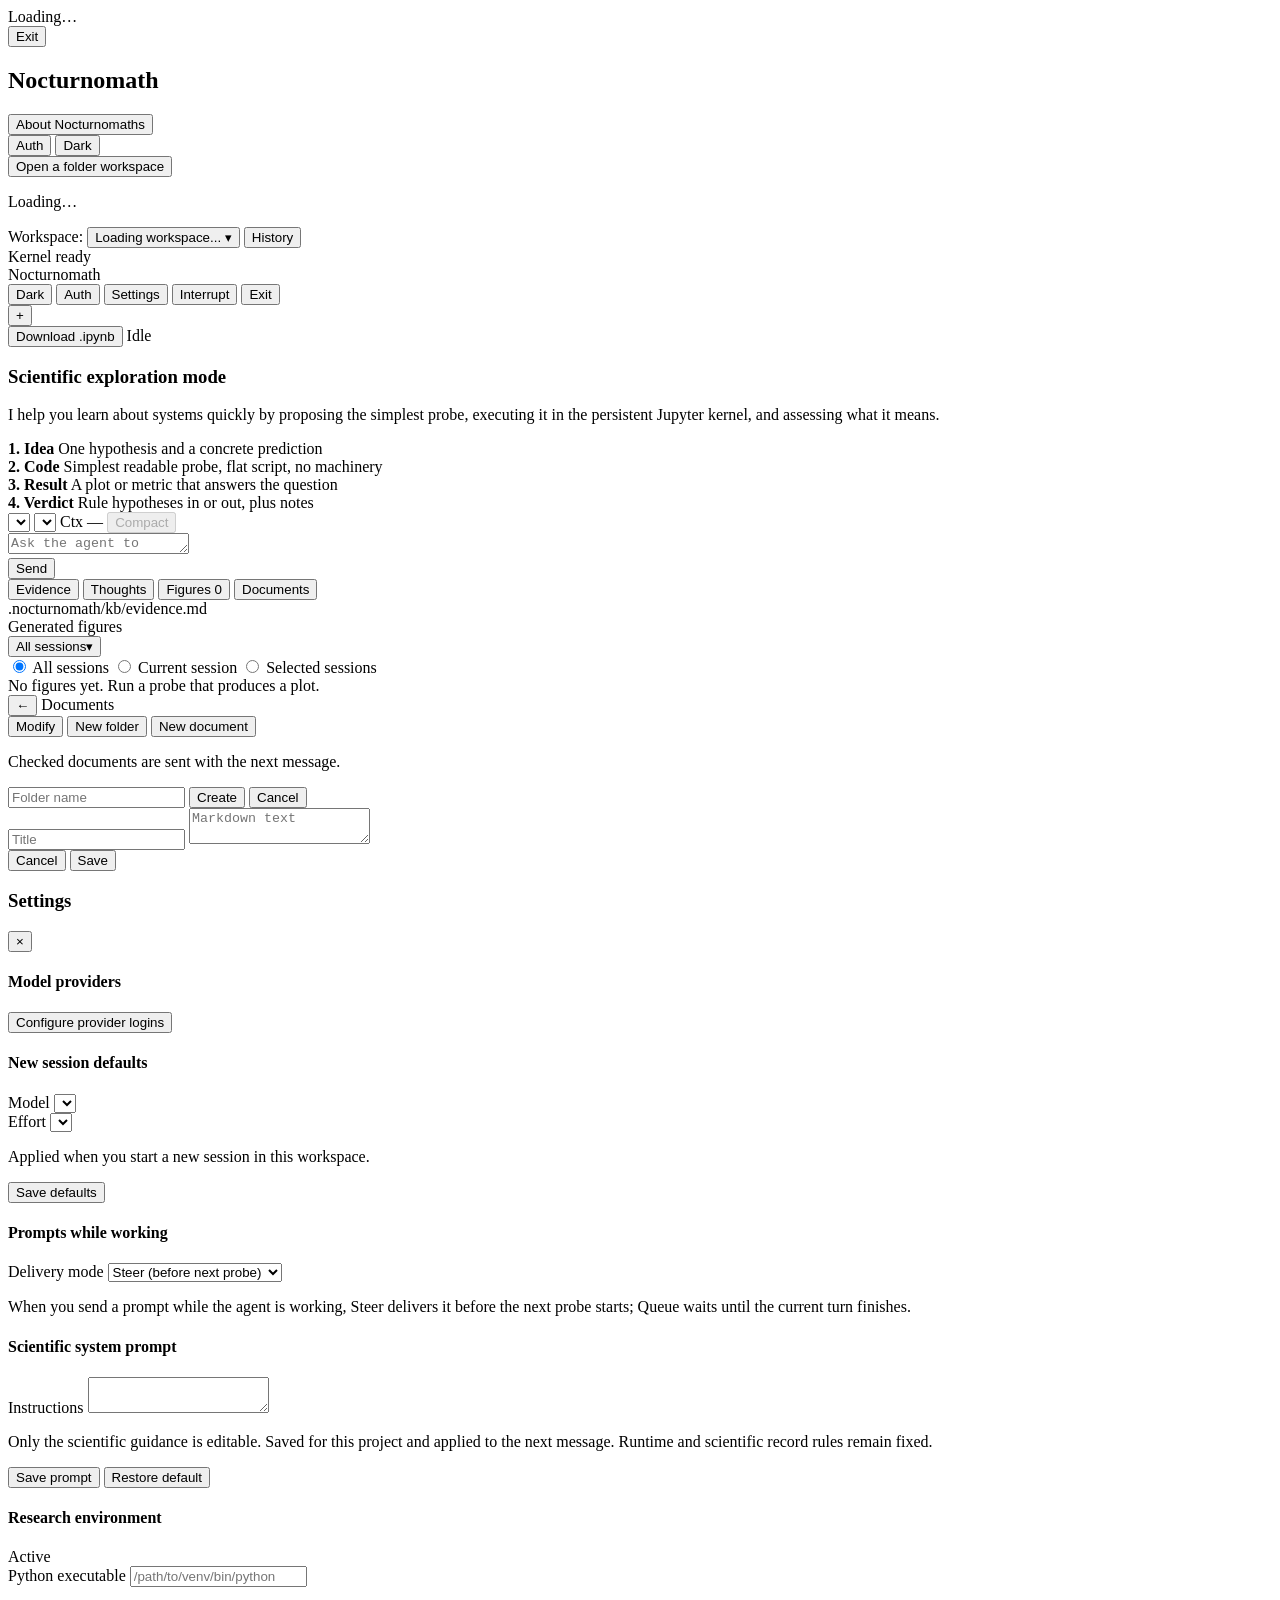
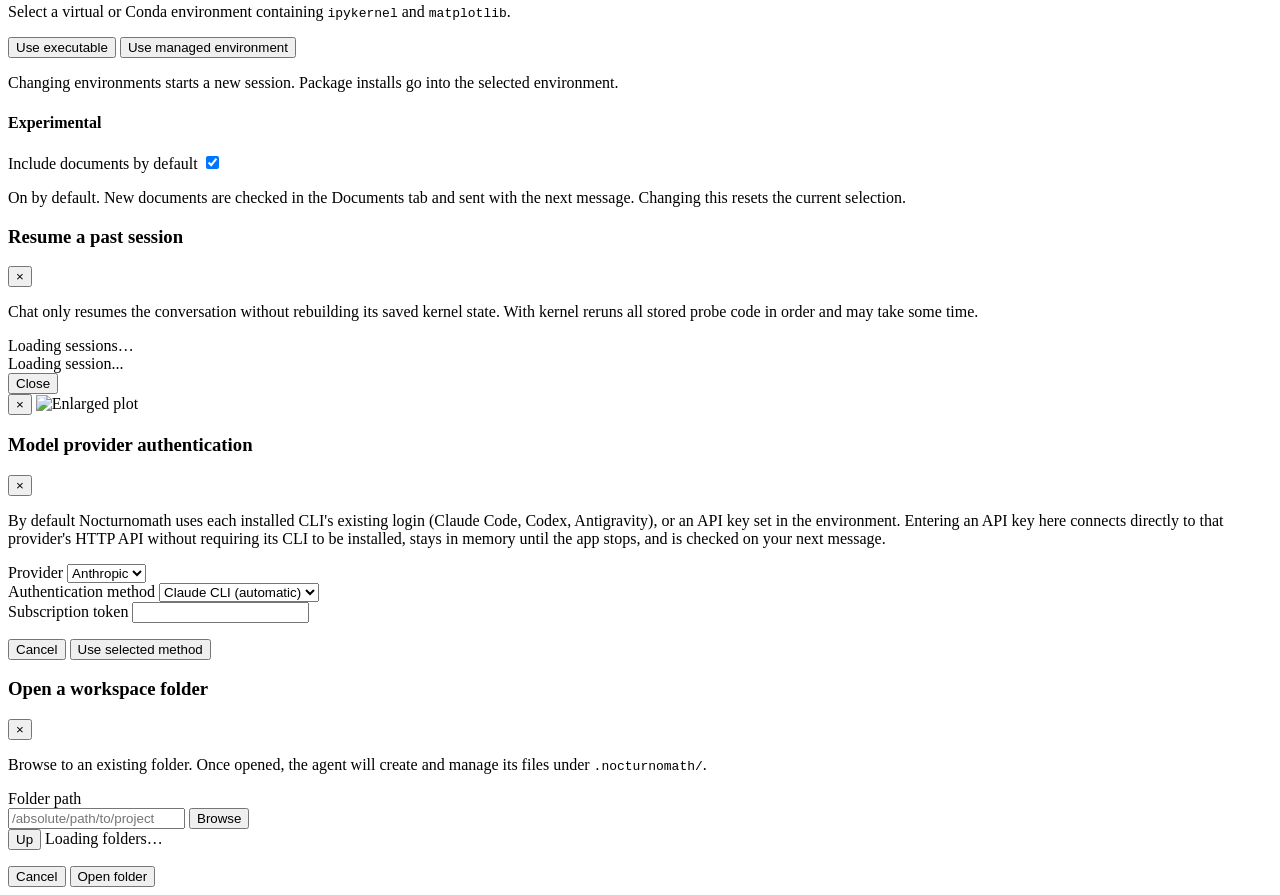
==== nocturnomath/web/static/index.html @ 6e077ef4 "Update auth UI copy and docs for direct HTTP API keys" ====
<!DOCTYPE html>
<html lang="en">
<head>
  <meta charset="UTF-8">
  <meta name="viewport" content="width=device-width, initial-scale=1.0">
  <meta name="color-scheme" content="light dark">
  <title>Nocturnomath</title>
  <meta name="description" content="Local web app dashboard for hypothesis-driven scientific exploration with persistent Jupyter kernel and live markdown reader.">
  <script src="/static/js/theme-init.js?v=20260913-1"></script>
  <link rel="preconnect" href="https://fonts.googleapis.com">
  <link rel="preconnect" href="https://fonts.gstatic.com" crossorigin>
  <link href="https://fonts.googleapis.com/css2?family=Architects+Daughter&family=IBM+Plex+Mono:wght@400;500;600&family=Inter:wght@400;500;600&display=swap" rel="stylesheet">
  <!-- Markdown, math, and code highlighting libraries with fallbacks -->
  <link rel="stylesheet" href="https://cdn.jsdelivr.net/npm/katex@0.18.7/dist/katex.min.css" integrity="sha384-JctiRyLzXCrSoOOzFlSoWLdyzQl7OrrRnhyeBmzB6ZWtcjccUyc8lCQJqIbs3uQX" crossorigin="anonymous">
  <script defer src="https://cdn.jsdelivr.net/npm/katex@0.18.7/dist/katex.min.js" integrity="sha384-+7Keh381hSkXmXqnjC0JBM/kzsN6TFj+wMKychSLjTvJ8/0ElMde2uKl8i6p6Buj" crossorigin="anonymous"></script>
  <script defer src="https://cdn.jsdelivr.net/npm/katex@0.18.7/dist/contrib/auto-render.min.js" integrity="sha384-bjyGPfbij8/NDKJhSGZNP/khQVgtHUE5exjm4Ydllo42FwIgYsdLO2lXGmRBf5Mz" crossorigin="anonymous"></script>
  <link rel="stylesheet" href="https://cdn.jsdelivr.net/gh/highlightjs/cdn-release@11.9.0/build/styles/github.min.css" integrity="sha384-eFTL69TLRZTkNfYZOLM+G04821K1qZao/4QLJbet1pP4tcF+fdXq/9CdqAbWRl/L" crossorigin="anonymous">
  <script src="https://cdn.jsdelivr.net/npm/marked@15.0.12/marked.min.js" integrity="sha384-948ahk4ZmxYVYOc+rxN1H2gM1EJ2Duhp7uHtZ4WSLkV4Vtx5MUqnV+l7u9B+jFv+" crossorigin="anonymous"></script>
  <script src="https://cdn.jsdelivr.net/gh/highlightjs/cdn-release@11.9.0/build/highlight.min.js" integrity="sha384-F/bZzf7p3Joyp5psL90p/p89AZJsndkSoGwRpXcZhleCWhd8SnRuoYo4d0yirjJp" crossorigin="anonymous"></script>
  <!-- Hand-drafted chrome: rough.js frames, rough-notation annotations -->
  <script src="https://cdn.jsdelivr.net/npm/roughjs@4.6.6/bundled/rough.js" integrity="sha384-1NLkwxMO2sOqcq7rQkFBhIAUJtbt8ziLxhVKVgKfFGMEU8pF+GEq5LVogviveup6" crossorigin="anonymous"></script>
  <script src="https://cdn.jsdelivr.net/npm/rough-notation@0.5.1/lib/rough-notation.iife.js" integrity="sha384-IW2mAEaBUcGJfuKi7uhlzpZGhnDDnjI9NLtADxl9xKV6VJPzuuIqhIKyLwiAuRmu" crossorigin="anonymous"></script>
  <link rel="stylesheet" href="/static/css/base.css">
  <link rel="stylesheet" href="/static/css/components.css">
  <link rel="stylesheet" href="/static/css/layout.css">
  <link rel="stylesheet" href="/static/css/chat.css?v=20261118-1">
  <link rel="stylesheet" href="/static/css/viewer.css">
  <link rel="stylesheet" href="/static/css/modals.css?v=20261016-3">
  <link rel="stylesheet" href="/static/css/lightbox.css">
  <link rel="stylesheet" href="/static/css/responsive.css">
</head>
<body>
  <div class="landing-screen" id="app-loading" role="status">Loading…</div>
  <section class="landing-screen hidden" id="landing-screen">
    <button class="btn btn-xs btn-danger-outline landing-exit" id="btn-exit-landing" type="button">Exit</button>
    <div class="landing-card">
      <div class="landing-heading">
        <div class="landing-brand">
          <div class="landing-title">
            <h1>Nocturnomath</h1>
            <button class="landing-about-link" id="btn-about-toggle" type="button" aria-expanded="false" aria-controls="about-panel">
              About Nocturnomaths
            </button>
          </div>
          <span class="brand-icon landing-brand-icon" aria-hidden="true"></span>
        </div>
        <div class="landing-actions">
          <button class="btn btn-xs btn-ghost" id="btn-auth-landing" type="button">Auth</button>
          <button class="btn btn-xs btn-ghost theme-toggle" type="button" data-theme-toggle>Dark</button>
        </div>
      </div>
      <button class="btn btn-primary landing-open-button" id="btn-open-workspace" type="button">
        Open a folder workspace
      </button>
      <div class="recent-workspaces" id="recent-workspaces" aria-label="Recent projects"></div>
      <p id="recent-workspace-error" class="modal-help" role="alert"></p>
    </div>
    <p id="recent-workspace-loading" class="landing-loading hidden" role="status">Loading…</p>
    <aside class="about-panel" id="about-panel" aria-labelledby="about-title" hidden>
      <div class="about-panel-head">
        <span class="about-panel-kicker">Extract from the Zamonian Compendium &middot; Vol. VII</span>
        <button class="btn btn-xs btn-ghost" id="btn-about-close" type="button">Close</button>
      </div>
      <h2 id="about-title">Nocturnomath</h2>
      <p class="about-lead">
        Nocturnomaths are rare, many-brained life forms found chiefly in academies, laboratories, and
        other places where an unanswered question is likely to occur. Their rank is determined by the
        number of brains they possess. This is a measure of intellectual capacity, not infallibility,
        although few Nocturnomaths consider the distinction worth making.
      </p>
      <p>
        Their brains can pursue several lines of thought at once, which makes a Nocturnomath extremely
        difficult to outreason and almost impossible to interrupt. They cultivate intelligence bacteria
        capable of transferring large bodies of knowledge directly into another creature. The procedure
        is rapid and effective, though recipients may afterwards suffer an urge to correct encyclopaedias.
      </p>
      <p>
        The best-known member of the species is Professor Abdullah Nightingale, the seven-brained director
        of the Nocturnal Academy in the Gloomberg Mountains. Dr Oztafan Kolibril, who possesses four brains,
        is chiefly remembered for investigations into the very small and the inadvisably experimental.
        Travellers encountering either are advised to carry a notebook, allow several hours, and avoid
        beginning any sentence with the words &ldquo;Surely it is obvious that&hellip;&rdquo;
      </p>
    </aside>
  </section>

  <div class="app-container hidden" id="workspace-app">
    <!-- Top Navigation Header -->
    <header class="app-header" id="app-header">
      <div class="header-left">
        <span class="workspace-label">Workspace:</span>
        <button type="button" class="workspace-pill" id="workspace-pill" title="Change workspace folder">
          <span class="workspace-path" id="workspace-path">Loading workspace...</span>
          <span aria-hidden="true">▾</span>
        </button>
        <button class="btn btn-sm btn-ghost" id="btn-history" type="button">History</button>
        <div class="status-indicator" id="kernel-status" title="Kernel status">
          <span class="status-dot green" id="kernel-dot"></span>
          <span class="status-text" id="kernel-text">Kernel ready</span>
        </div>
      </div>

      <div class="brand header-brand">
        <span class="brand-title">Nocturnomath</span>
        <span class="brand-icon" aria-hidden="true"></span>
      </div>

      <!-- Controls & Status -->
      <div class="header-right">
        <button class="btn btn-sm btn-ghost theme-toggle" type="button" data-theme-toggle>Dark</button>
        <button class="btn btn-sm btn-ghost" id="btn-auth" type="button">Auth</button>
        <button class="btn btn-sm btn-ghost" id="btn-settings" type="button">Settings</button>
        <button class="btn btn-sm btn-danger-outline hidden" id="btn-interrupt" title="Interrupt running probe" type="button">
          <span>Interrupt</span>
        </button>
        <button class="btn btn-sm btn-danger-outline" id="btn-exit" type="button">Exit</button>
      </div>
    </header>

    <!-- Main Split Screen -->
    <main class="split-screen" id="split-screen">
      <!-- Left Half: Chat Dashboard -->
      <section class="pane pane-chat" id="pane-chat">
        <div class="chat-header">
          <div class="explorer-tabs" id="explorer-tabs" role="tablist" aria-label="Explorations">
            <button class="btn btn-xs btn-ghost explorer-add" id="btn-new-explorer" type="button" title="Start another exploration" aria-label="Start another exploration">+</button>
          </div>
          <div class="chat-header-actions">
            <span class="chat-status-separator" aria-hidden="true"></span>
            <button class="btn btn-xs btn-ghost" id="btn-download-notebook" type="button">Download .ipynb</button>
            <span class="chat-status-separator" aria-hidden="true"></span>
            <span class="badge" id="chat-status-badge">Idle</span>
          </div>
        </div>

        <!-- Chat Messages -->
        <div class="chat-messages" id="chat-messages">
          <!-- Initial Welcome Card -->
          <div class="message-card system-welcome" id="system-welcome">
            <div class="welcome-header">
              <h3>Scientific exploration mode</h3>
            </div>
            <p>I help you learn about systems quickly by proposing the simplest probe, executing it in the persistent Jupyter kernel, and assessing what it means.</p>
            <div class="exploration-steps">
              <div class="step-item"><strong>1. Idea</strong> One hypothesis and a concrete prediction</div>
              <div class="step-item"><strong>2. Code</strong> Simplest readable probe, flat script, no machinery</div>
              <div class="step-item"><strong>3. Result</strong> A plot or metric that answers the question</div>
              <div class="step-item"><strong>4. Verdict</strong> Rule hypotheses in or out, plus notes</div>
            </div>
          </div>
        </div>

        <!-- Chat Input Form -->
        <div class="chat-input-container">
          <!-- Slash command helper chips -->
          <div class="command-chips">
            <select id="model-select" class="model-select-native" aria-label="Model for next message"></select>
            <select id="effort-select" class="model-select-native effort-select-native" aria-label="Reasoning effort for next message" title="Reasoning effort for next message"></select>
            <span class="badge badge-sm context-window-indicator" id="context-window-indicator" title="Context usage appears after the first response">Ctx —</span>
            <button class="btn btn-xs btn-ghost compact-context-button" id="btn-compact" type="button" title="Summarize older conversation context for this Explorer" disabled>Compact</button>
          </div>

          <div class="pending-prompts hidden" id="pending-prompts" aria-live="polite"></div>

          <form class="chat-form" id="chat-form">
            <textarea
              id="prompt-input"
              class="prompt-input"
              rows="1"
              placeholder="Ask the agent to figure something out"
              required
            ></textarea>
            <div class="input-actions">
              <button type="submit" class="btn btn-primary" id="btn-send">
                <span id="send-btn-text">Send</span>
              </button>
            </div>
          </form>
        </div>
      </section>

      <!-- Draggable Gutter / Divider -->
      <div class="gutter" id="gutter" title="Drag to resize panes"></div>

      <!-- Right Half: Markdown & Media Viewer -->
      <section class="pane pane-viewer" id="pane-viewer">
        <div class="viewer-header">
          <!-- Left: Tab navigation -->
          <div class="viewer-tabs">
            <button class="tab-btn active" id="tab-evidence" data-tab="evidence" type="button">Evidence</button>
            <button class="tab-btn" id="tab-thoughts" data-tab="thoughts" type="button">Thoughts</button>
            <button class="tab-btn" id="tab-plots" data-tab="plots" type="button">
              Figures <span class="badge badge-sm" id="plots-count">0</span>
            </button>
            <button class="tab-btn" id="tab-documents" data-tab="documents" type="button">Documents</button>
          </div>
        </div>

        <!-- Document Viewer Content Area -->
        <div class="viewer-content">
          <!-- Document Reader Tab View -->
          <div class="tab-view active" id="view-doc">
            <div class="doc-header-info" id="doc-header-info">
              <span class="doc-path-label" id="doc-path-label">.nocturnomath/kb/evidence.md</span>
              <span class="doc-meta-label" id="doc-meta-label"></span>
            </div>
            <article class="markdown-body" id="markdown-container">
              <!-- Rendered markdown inserted here -->
            </article>
          </div>

          <!-- Plots Gallery Tab View -->
          <div class="tab-view hidden" id="view-plots">
            <div class="plots-gallery-header">
              <span class="gallery-title">Generated figures</span>
              <div class="plots-filter" id="plots-filter">
                <button type="button" class="file-select plots-filter-btn" id="plots-filter-btn"
                        aria-haspopup="true" aria-expanded="false" aria-controls="plots-filter-menu"
                        title="Filter figures by session">
                  <span id="plots-filter-label">All sessions</span><span class="plots-filter-caret" aria-hidden="true">▾</span>
                </button>
                <div class="plots-filter-menu hidden" id="plots-filter-menu" role="group" aria-label="Filter figures by session">
                  <label class="plots-filter-option">
                    <input type="radio" name="plots-filter-mode" value="all" checked>
                    <span>All sessions</span>
                  </label>
                  <label class="plots-filter-option">
                    <input type="radio" name="plots-filter-mode" value="current">
                    <span>Current session <span class="plots-filter-note" id="plots-filter-current"></span></span>
                  </label>
                  <label class="plots-filter-option">
                    <input type="radio" name="plots-filter-mode" value="selected">
                    <span>Selected sessions</span>
                  </label>
                  <div class="plots-filter-sessions" id="plots-filter-sessions"></div>
                </div>
              </div>
            </div>
            <div class="plots-grid" id="plots-grid">
              <div class="empty-state">No figures yet. Run a probe that produces a plot.</div>
            </div>
          </div>

          <!-- Documents Tab View: list, reader, and a minimal editor -->
          <div class="tab-view hidden" id="view-documents">
            <div class="documents-toolbar">
              <button class="btn btn-xs btn-ghost hidden" id="documents-back" type="button" title="Back to the document list" aria-label="Back to the document list">&larr;</button>
              <span class="documents-title" id="documents-title">Documents</span>
              <nav class="documents-breadcrumbs" id="documents-breadcrumbs" aria-label="Document folder"></nav>
              <span class="doc-meta-label" id="documents-meta"></span>
              <div class="documents-toolbar-actions">
                <button class="btn btn-xs btn-outline hidden" id="documents-modify" type="button">Modify</button>
                <button class="btn btn-xs btn-outline" id="documents-new-folder" type="button">New folder</button>
                <button class="btn btn-xs btn-outline" id="documents-new" type="button">New document</button>
              </div>
            </div>
            <p class="documents-hint" id="documents-hint">Checked documents are sent with the next message.</p>
            <p class="folder-picker-error hidden" id="documents-error" role="alert"></p>
            <form class="documents-folder-form hidden" id="documents-folder-form">
              <input id="documents-folder-name" class="form-input" type="text" placeholder="Folder name" aria-label="New folder name" spellcheck="false" autocomplete="off">
              <button class="btn btn-xs btn-primary" type="submit">Create</button>
              <button class="btn btn-xs btn-ghost" id="documents-folder-cancel" type="button">Cancel</button>
            </form>
            <div class="documents-list" id="documents-list"></div>
            <article class="markdown-body hidden" id="documents-markdown"></article>
            <form class="documents-editor hidden" id="documents-editor">
              <input id="documents-editor-title" class="form-input" type="text" placeholder="Title" spellcheck="false" autocomplete="off">
              <textarea id="documents-editor-text" class="form-input documents-editor-text" placeholder="Markdown text" spellcheck="false"></textarea>
              <div class="documents-editor-actions">
                <button type="button" class="btn btn-xs btn-ghost" id="documents-cancel">Cancel</button>
                <button type="submit" class="btn btn-xs btn-primary" id="documents-save">Save</button>
              </div>
            </form>
          </div>
        </div>
      </section>
    </main>

    <div class="modal-backdrop hidden" id="settings-modal">
      <div class="modal-dialog">
        <div class="modal-header">
          <h3>Settings</h3>
          <button class="modal-close" id="settings-close" aria-label="Close settings" type="button">&times;</button>
        </div>
        <div class="modal-body">
          <h4>Model providers</h4>
          <p id="auth-summary" class="modal-help"></p>
          <button class="btn btn-outline" id="btn-auth-settings" type="button">Configure provider logins</button>
          <h4>New session defaults</h4>
          <form id="session-defaults-form" class="settings-card session-defaults-form">
            <div class="session-default-fields">
              <div class="form-group">
                <label for="default-model-select">Model</label>
                <select id="default-model-select" class="form-input"></select>
              </div>
              <div class="form-group">
                <label for="default-effort-select">Effort</label>
                <select id="default-effort-select" class="form-input"></select>
              </div>
            </div>
            <p class="environment-note">Applied when you start a new session in this workspace.</p>
            <div class="environment-actions">
              <button class="btn btn-primary" id="session-defaults-save" type="submit">Save defaults</button>
            </div>
            <p id="session-defaults-status" class="environment-status" role="status" aria-live="polite"></p>
          </form>
          <h4>Prompts while working</h4>
          <div class="settings-card">
            <div class="form-group">
              <label for="prompt-mode-select">Delivery mode</label>
              <select id="prompt-mode-select" class="form-input">
                <option value="steer">Steer (before next probe)</option>
                <option value="queue">Queue (after current turn)</option>
              </select>
            </div>
            <p class="environment-note">When you send a prompt while the agent is working, Steer delivers it before the next probe starts; Queue waits until the current turn finishes.</p>
            <p id="prompt-mode-status" class="environment-status" role="status" aria-live="polite"></p>
          </div>
          <h4>Scientific system prompt</h4>
          <form id="exploration-prompt-form" class="settings-card exploration-prompt-form">
            <label for="exploration-prompt-input">Instructions</label>
            <textarea id="exploration-prompt-input" class="form-input exploration-prompt-input" spellcheck="false" aria-describedby="exploration-prompt-help"></textarea>
            <p class="environment-note" id="exploration-prompt-help">Only the scientific guidance is editable. Saved for this project and applied to the next message. Runtime and scientific record rules remain fixed.</p>
            <div class="environment-actions">
              <button class="btn btn-primary" id="exploration-prompt-save" type="submit">Save prompt</button>
              <button class="btn btn-outline" id="exploration-prompt-reset" type="button">Restore default</button>
            </div>
            <p id="exploration-prompt-status" class="environment-status" role="status" aria-live="polite"></p>
          </form>
          <h4>Research environment</h4>
          <div class="settings-card environment-settings">
            <div class="environment-current">
              <span class="environment-current-label">Active</span>
              <code id="environment-info"></code>
            </div>
            <form id="environment-form" class="environment-form">
              <div class="form-group">
                <label for="environment-python">Python executable</label>
                <input
                  id="environment-python"
                  class="form-input environment-python-input"
                  type="text"
                  placeholder="/path/to/venv/bin/python"
                  spellcheck="false"
                  autocomplete="off"
                  aria-describedby="environment-help environment-error"
                >
                <p class="environment-field-help" id="environment-help">
                  Select a virtual or Conda environment containing <code>ipykernel</code> and <code>matplotlib</code>.
                </p>
              </div>
              <div class="environment-actions">
                <button class="btn btn-primary" type="submit">Use executable</button>
                <button class="btn btn-outline" id="environment-managed" type="button">Use managed environment</button>
              </div>
              <p class="environment-note">Changing environments starts a new session. Package installs go into the selected environment.</p>
              <p id="environment-error" class="environment-status" role="status" aria-live="polite"></p>
            </form>
          </div>
          <h4>Experimental</h4>
          <label class="toggle-label switch-label">
            <span>Include documents by default</span>
            <input type="checkbox" id="documents-default-toggle" class="switch-input" checked>
            <span class="switch" aria-hidden="true"></span>
          </label>
          <p class="modal-help">On by default. New documents are checked in the Documents tab and sent with the next message. Changing this resets the current selection.</p>
        </div>
      </div>
    </div>

    <!-- Chat History Modal -->
    <div class="modal-backdrop hidden" id="history-modal">
      <div class="modal-dialog modal-dialog-history">
        <div class="modal-header history-modal-header">
          <h3>Resume a past session</h3>
          <button class="modal-close" id="history-modal-close" type="button">&times;</button>
        </div>
        <div class="modal-body">
          <p class="modal-help">
            Chat only resumes the conversation without rebuilding its saved kernel state. With kernel reruns all stored probe code in order and may take some time.
          </p>
          <div class="session-list" id="session-list">
            <div class="empty-state">Loading sessions&hellip;</div>
          </div>
          <div class="modal-actions">
            <span class="history-loading hidden" id="history-loading">Loading session...</span>
            <div class="modal-action-buttons">
              <button type="button" class="btn btn-ghost" id="history-modal-cancel">Close</button>
            </div>
          </div>
        </div>
      </div>
    </div>

    <!-- Image Lightbox Modal -->
    <div class="lightbox-backdrop hidden" id="lightbox-modal">
      <div class="lightbox-content">
        <button class="lightbox-close" id="lightbox-close" type="button">&times;</button>
        <img id="lightbox-img" src="" alt="Enlarged plot">
        <div class="lightbox-caption" id="lightbox-caption"></div>
      </div>
    </div>
  </div>

  <div class="modal-backdrop hidden" id="auth-modal">
    <div class="modal-dialog">
      <div class="modal-header">
        <h3>Model provider authentication</h3>
        <button class="modal-close" id="auth-modal-close" aria-label="Close provider authentication" type="button">&times;</button>
      </div>
      <div class="modal-body">
        <p class="modal-help">
          By default Nocturnomath uses each installed CLI's existing login (Claude Code, Codex, Antigravity), or an API key set in the environment. Entering an API key here connects directly to that provider's HTTP API without requiring its CLI to be installed, stays in memory until the app stops, and is checked on your next message.
        </p>
        <p class="modal-help hidden" id="auth-note"></p>
        <form id="auth-form">
          <div class="form-group">
            <label for="auth-provider">Provider</label>
            <select id="auth-provider" class="form-input">
              <option value="anthropic">Anthropic</option>
              <option value="openai">OpenAI</option>
              <option value="google">Google</option>
            </select>
          </div>
          <div class="form-group">
            <label for="auth-method">Authentication method</label>
            <select id="auth-method" class="form-input">
              <option value="cli">Claude CLI (automatic)</option>
              <option value="subscription">Claude subscription</option>
              <option value="api_key">Anthropic API key</option>
            </select>
          </div>
          <div class="form-group" id="auth-credential-group">
            <label for="auth-credential" id="auth-credential-label">Subscription token</label>
            <input id="auth-credential" class="form-input" type="password" autocomplete="new-password" spellcheck="false">
          </div>
          <p class="modal-help" id="auth-help"></p>
          <p class="folder-picker-error hidden" id="auth-error" role="alert"></p>
          <div class="modal-actions">
            <span class="modal-help" id="auth-current"></span>
            <div class="modal-action-buttons">
              <button class="btn btn-ghost" id="auth-modal-cancel" type="button">Cancel</button>
              <button class="btn btn-primary" id="auth-submit" type="submit">Use selected method</button>
            </div>
          </div>
        </form>
      </div>
    </div>
  </div>

  <!-- The workspace picker is outside #workspace-app so it remains visible
       while the dashboard is hidden on the landing screen. -->
  <div class="modal-backdrop hidden" id="folder-modal">
    <div class="modal-dialog modal-dialog-folder">
      <div class="modal-header">
        <h3 id="folder-modal-title">Open a workspace folder</h3>
        <button class="modal-close" id="modal-close" type="button">&times;</button>
      </div>
      <div class="modal-body">
        <p class="modal-help" id="folder-modal-help">
          Browse to an existing folder. Once opened, the agent will create and manage its files under <code>.nocturnomath/</code>.
        </p>
        <form id="folder-form">
          <div class="form-group">
            <label for="new-folder-input">Folder path</label>
            <div class="folder-path-control">
              <input
                type="text"
                id="new-folder-input"
                class="form-input"
                placeholder="/absolute/path/to/project"
                required
              >
              <button type="button" class="btn btn-xs btn-outline" id="btn-folder-go">Browse</button>
            </div>
          </div>

          <div class="folder-navigator" aria-label="Folder navigator">
            <div class="folder-navigator-header">
              <button type="button" class="btn btn-xs btn-outline" id="btn-folder-up">Up</button>
              <span class="folder-navigator-path" id="folder-browser-path">Loading folders…</span>
            </div>
            <div class="folder-list" id="folder-list" role="list"></div>
          </div>
          <p class="folder-picker-error hidden" id="folder-picker-error" role="alert"></p>

          <div class="modal-actions">
            <button type="button" class="btn btn-ghost" id="modal-cancel">Cancel</button>
            <button type="submit" class="btn btn-primary" id="modal-submit">Open folder</button>
          </div>
        </form>
      </div>
    </div>
  </div>

  <script type="module" src="/static/js/main.js?v=20261119-1"></script>
  <script src="/static/js/sketch.js?v=20260913-1"></script>
</body>
</html>
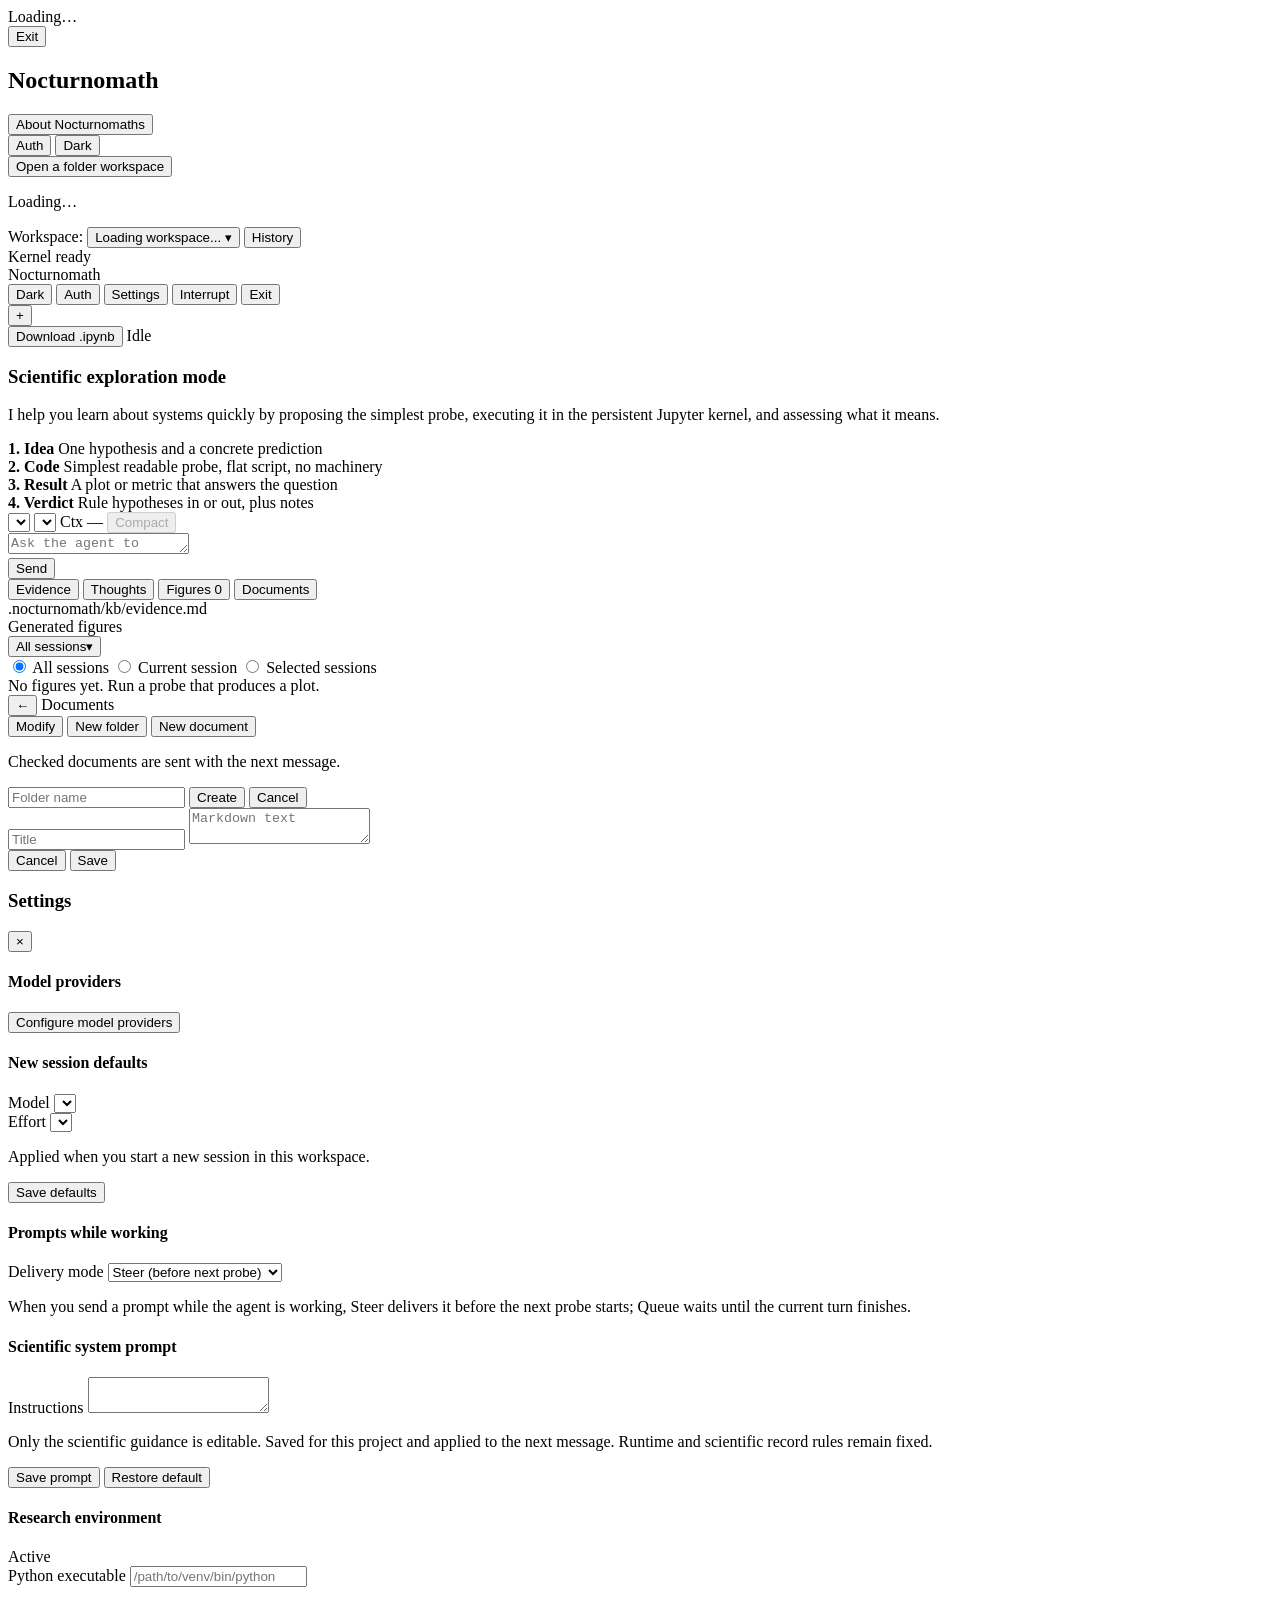
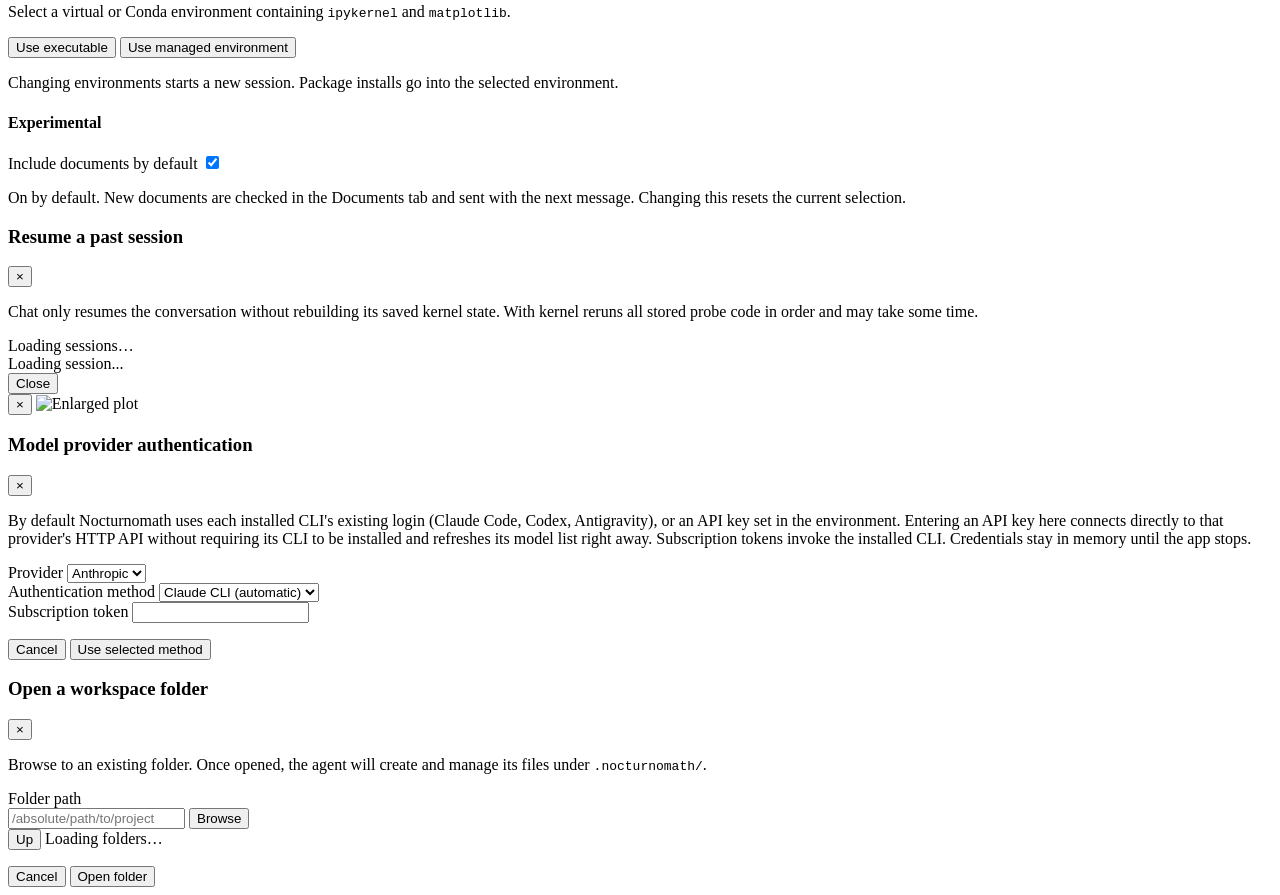
==== commit 55b6e5ed: "Surface auth errors and HTTP status across web, CLI, and docs" ====
--- a/nocturnomath/web/static/index.html
+++ b/nocturnomath/web/static/index.html
@@ -285,7 +285,7 @@
         <div class="modal-body">
           <h4>Model providers</h4>
           <p id="auth-summary" class="modal-help"></p>
-          <button class="btn btn-outline" id="btn-auth-settings" type="button">Configure provider logins</button>
+          <button class="btn btn-outline" id="btn-auth-settings" type="button">Configure model providers</button>
           <h4>New session defaults</h4>
           <form id="session-defaults-form" class="settings-card session-defaults-form">
             <div class="session-default-fields">
@@ -410,7 +410,7 @@
       </div>
       <div class="modal-body">
         <p class="modal-help">
-          By default Nocturnomath uses each installed CLI's existing login (Claude Code, Codex, Antigravity), or an API key set in the environment. Entering an API key here connects directly to that provider's HTTP API without requiring its CLI to be installed, stays in memory until the app stops, and is checked on your next message.
+          By default Nocturnomath uses each installed CLI's existing login (Claude Code, Codex, Antigravity), or an API key set in the environment. Entering an API key here connects directly to that provider's HTTP API without requiring its CLI to be installed and refreshes its model list right away. Subscription tokens invoke the installed CLI. Credentials stay in memory until the app stops.
         </p>
         <p class="modal-help hidden" id="auth-note"></p>
         <form id="auth-form">
@@ -493,7 +493,7 @@
     </div>
   </div>
 
-  <script type="module" src="/static/js/main.js?v=20261119-1"></script>
+  <script type="module" src="/static/js/main.js?v=20261120-1"></script>
   <script src="/static/js/sketch.js?v=20260913-1"></script>
 </body>
 </html>
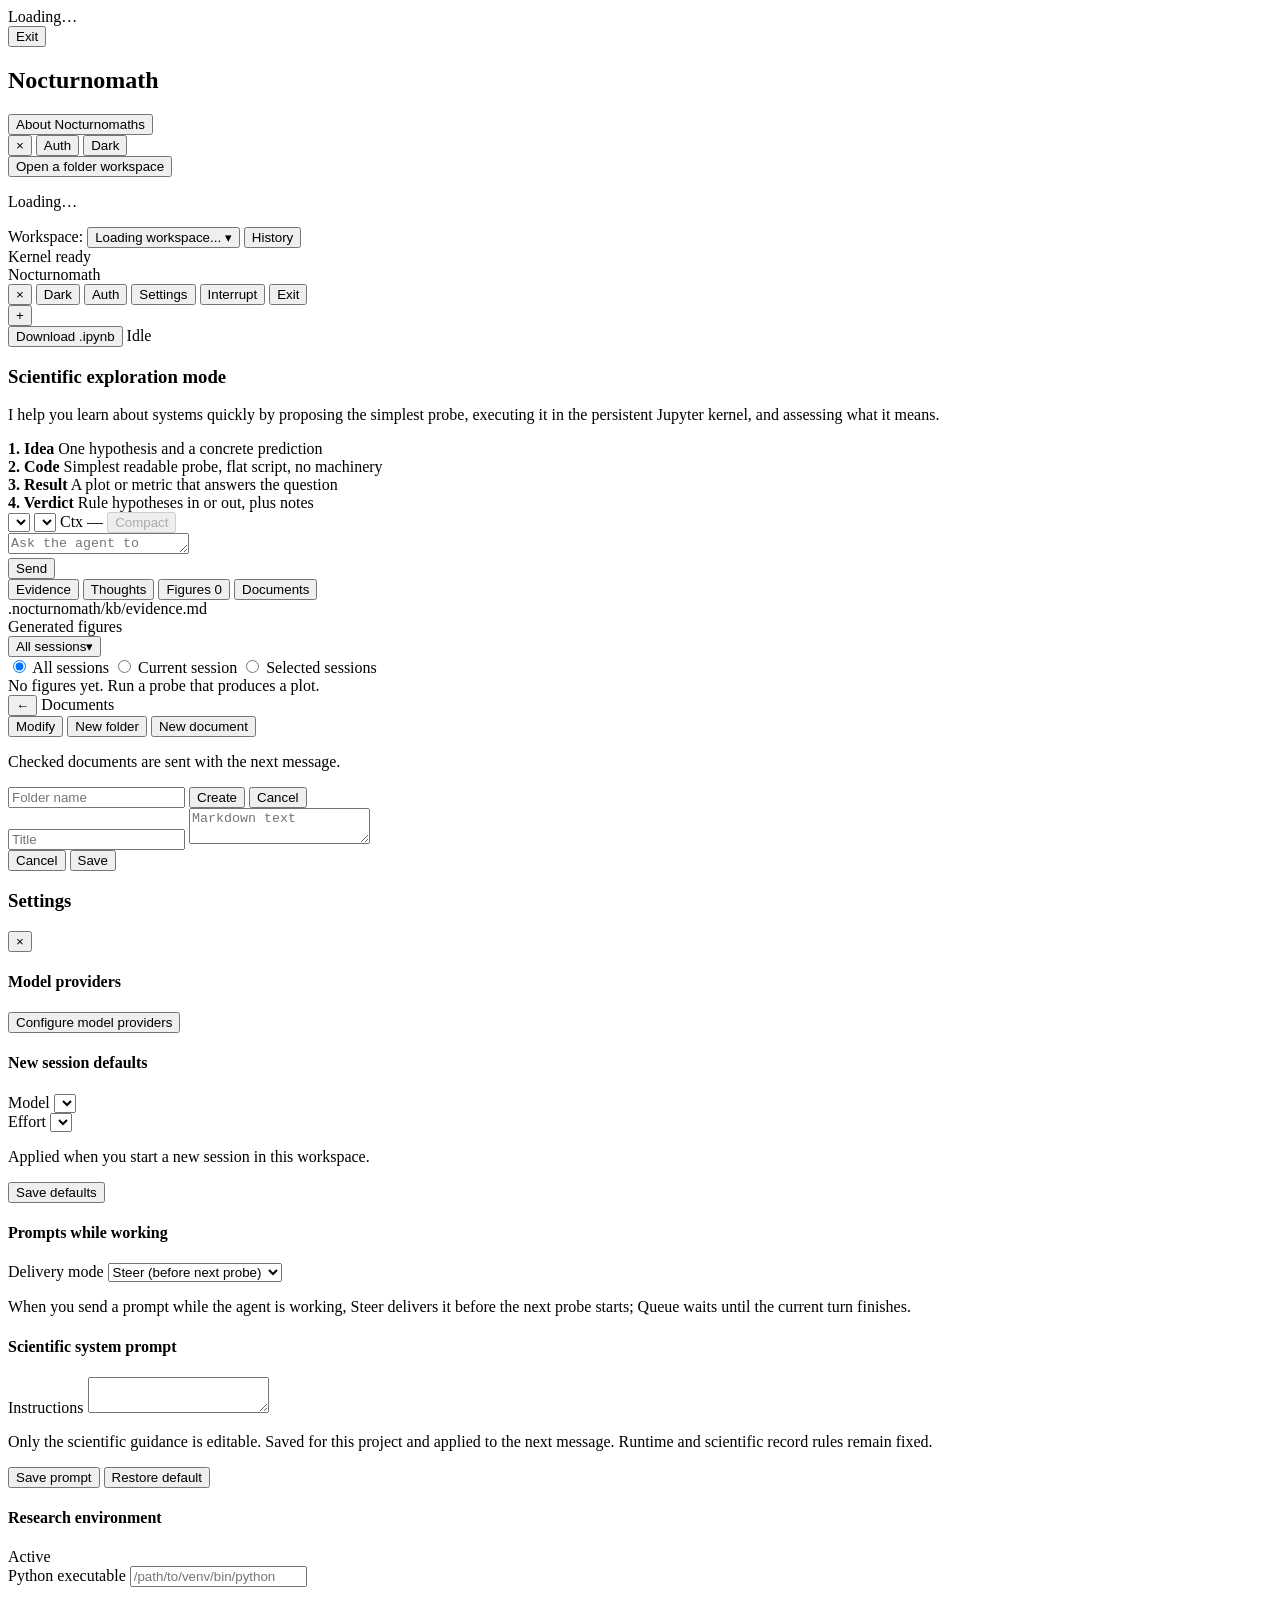
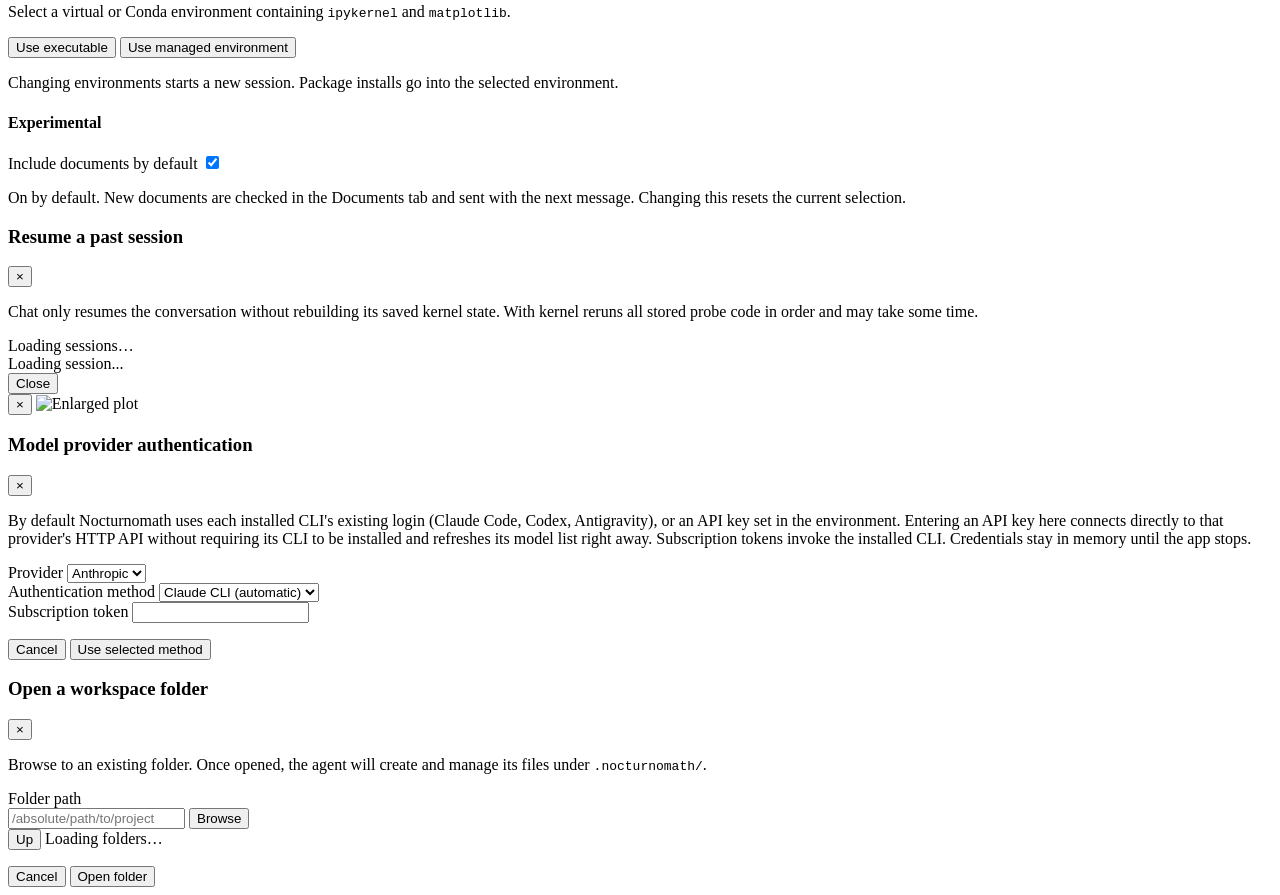
==== commit b36e517e: "Check GitHub for newer versions on startup" ====
--- a/nocturnomath/web/static/index.html
+++ b/nocturnomath/web/static/index.html
@@ -17,11 +17,10 @@
   <link rel="stylesheet" href="https://cdn.jsdelivr.net/gh/highlightjs/cdn-release@11.9.0/build/styles/github.min.css" integrity="sha384-eFTL69TLRZTkNfYZOLM+G04821K1qZao/4QLJbet1pP4tcF+fdXq/9CdqAbWRl/L" crossorigin="anonymous">
   <script src="https://cdn.jsdelivr.net/npm/marked@15.0.12/marked.min.js" integrity="sha384-948ahk4ZmxYVYOc+rxN1H2gM1EJ2Duhp7uHtZ4WSLkV4Vtx5MUqnV+l7u9B+jFv+" crossorigin="anonymous"></script>
   <script src="https://cdn.jsdelivr.net/gh/highlightjs/cdn-release@11.9.0/build/highlight.min.js" integrity="sha384-F/bZzf7p3Joyp5psL90p/p89AZJsndkSoGwRpXcZhleCWhd8SnRuoYo4d0yirjJp" crossorigin="anonymous"></script>
-  <!-- Hand-drafted chrome: rough.js frames, rough-notation annotations -->
+  <!-- Hand-drafted chrome: rough.js frames -->
   <script src="https://cdn.jsdelivr.net/npm/roughjs@4.6.6/bundled/rough.js" integrity="sha384-1NLkwxMO2sOqcq7rQkFBhIAUJtbt8ziLxhVKVgKfFGMEU8pF+GEq5LVogviveup6" crossorigin="anonymous"></script>
-  <script src="https://cdn.jsdelivr.net/npm/rough-notation@0.5.1/lib/rough-notation.iife.js" integrity="sha384-IW2mAEaBUcGJfuKi7uhlzpZGhnDDnjI9NLtADxl9xKV6VJPzuuIqhIKyLwiAuRmu" crossorigin="anonymous"></script>
   <link rel="stylesheet" href="/static/css/base.css">
-  <link rel="stylesheet" href="/static/css/components.css">
+  <link rel="stylesheet" href="/static/css/components.css?v=20261124-3">
   <link rel="stylesheet" href="/static/css/layout.css">
   <link rel="stylesheet" href="/static/css/chat.css?v=20261118-1">
   <link rel="stylesheet" href="/static/css/viewer.css">
@@ -45,6 +44,7 @@
           <span class="brand-icon landing-brand-icon" aria-hidden="true"></span>
         </div>
         <div class="landing-actions">
+          <span class="update-notice hidden" data-update-notice role="status"><a target="_blank" rel="noopener noreferrer"></a><button type="button" data-dismiss-update aria-label="Dismiss update notice">&times;</button></span>
           <button class="btn btn-xs btn-ghost" id="btn-auth-landing" type="button">Auth</button>
           <button class="btn btn-xs btn-ghost theme-toggle" type="button" data-theme-toggle>Dark</button>
         </div>
@@ -107,6 +107,7 @@
 
       <!-- Controls & Status -->
       <div class="header-right">
+        <span class="update-notice hidden" data-update-notice role="status"><a target="_blank" rel="noopener noreferrer"></a><button type="button" data-dismiss-update aria-label="Dismiss update notice">&times;</button></span>
         <button class="btn btn-sm btn-ghost theme-toggle" type="button" data-theme-toggle>Dark</button>
         <button class="btn btn-sm btn-ghost" id="btn-auth" type="button">Auth</button>
         <button class="btn btn-sm btn-ghost" id="btn-settings" type="button">Settings</button>
@@ -493,7 +494,7 @@
     </div>
   </div>
 
-  <script type="module" src="/static/js/main.js?v=20261120-1"></script>
-  <script src="/static/js/sketch.js?v=20260913-1"></script>
+  <script type="module" src="/static/js/main.js?v=20261124-3"></script>
+  <script src="/static/js/sketch.js?v=20261124-2"></script>
 </body>
 </html>
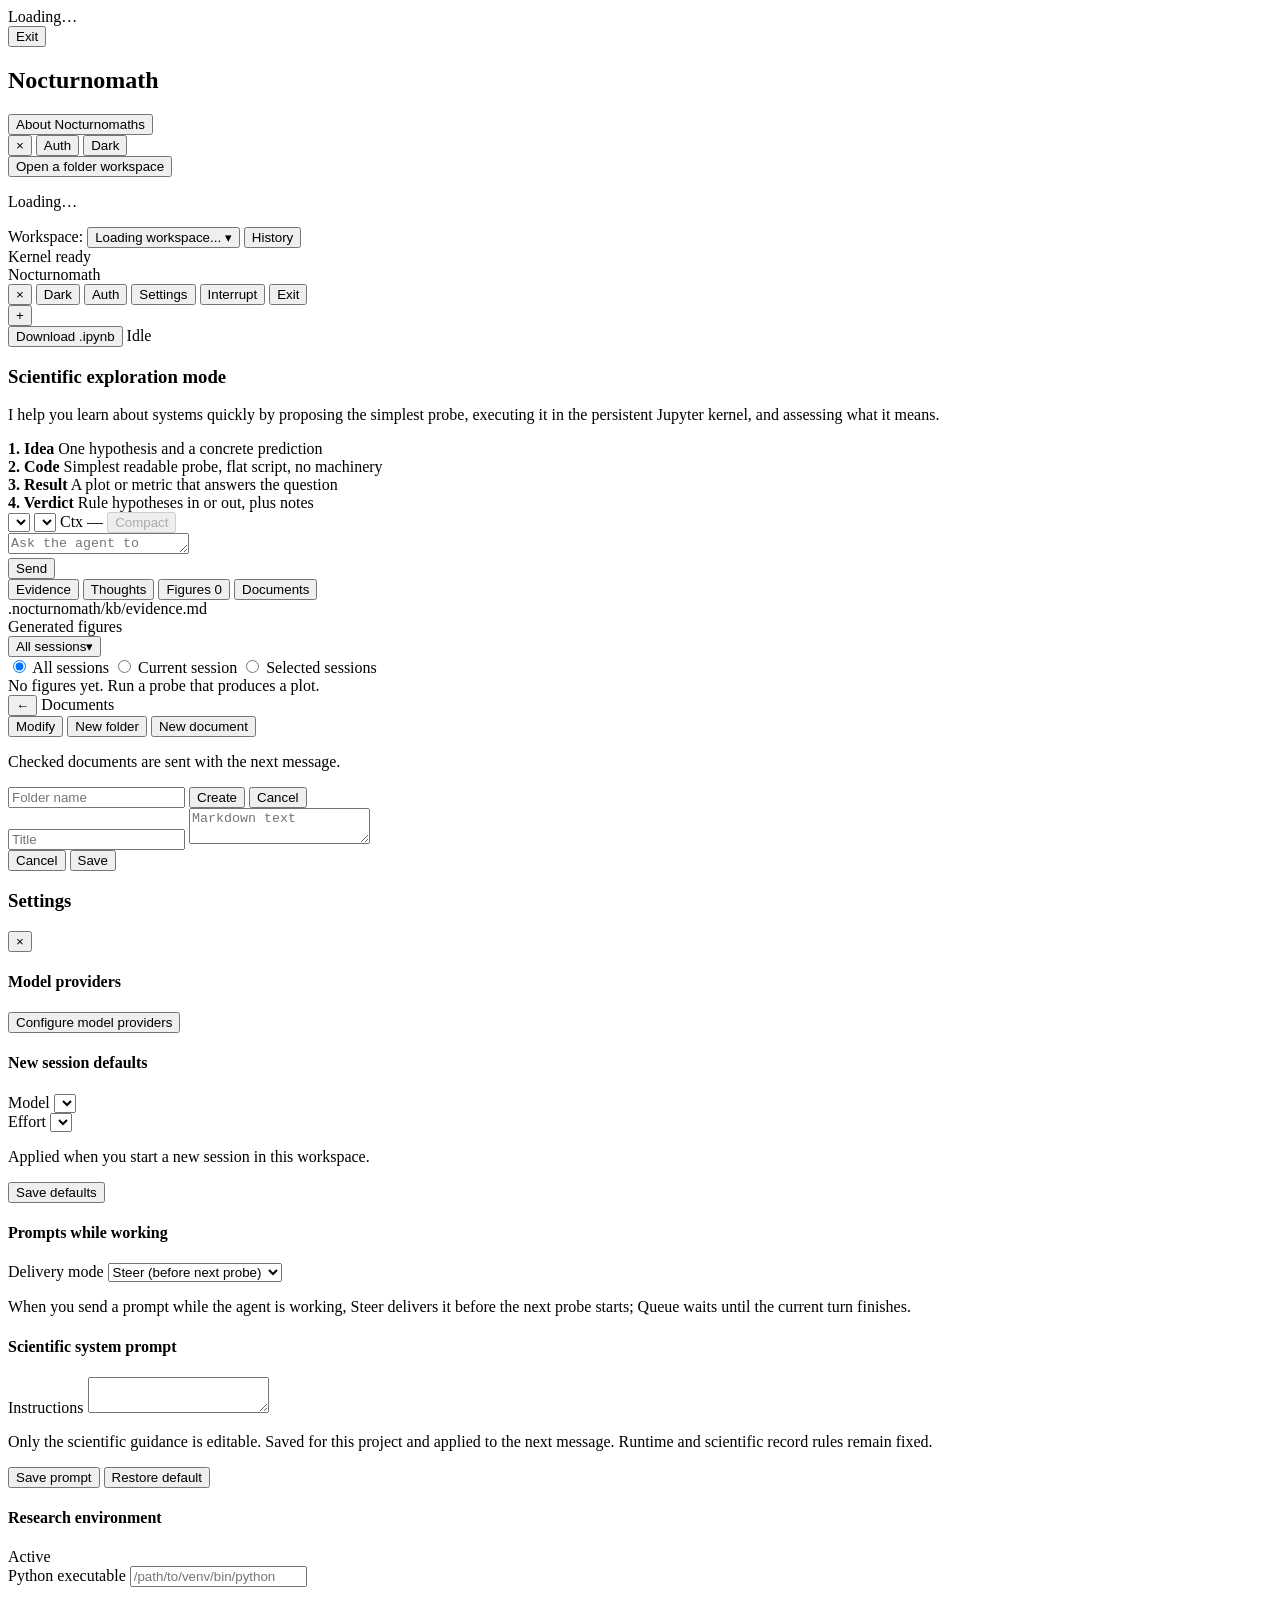
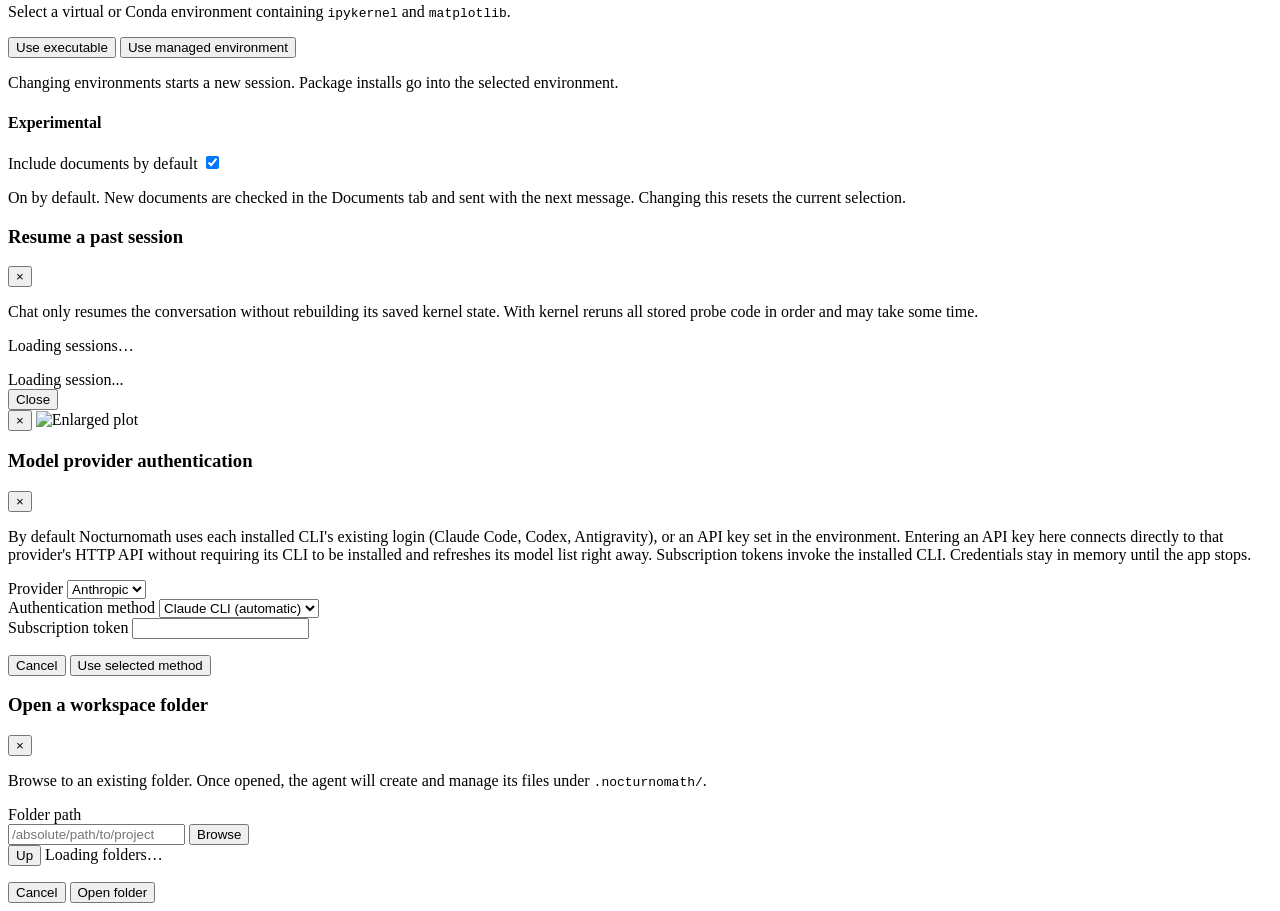
==== commit 6dc140ff: "Clean up web assets and polish responsive layout and dialogs" ====
--- a/nocturnomath/web/static/index.html
+++ b/nocturnomath/web/static/index.html
@@ -6,7 +6,7 @@
   <meta name="color-scheme" content="light dark">
   <title>Nocturnomath</title>
   <meta name="description" content="Local web app dashboard for hypothesis-driven scientific exploration with persistent Jupyter kernel and live markdown reader.">
-  <script src="/static/js/theme-init.js?v=20260913-1"></script>
+  <script src="/static/js/theme-init.js"></script>
   <link rel="preconnect" href="https://fonts.googleapis.com">
   <link rel="preconnect" href="https://fonts.gstatic.com" crossorigin>
   <link href="https://fonts.googleapis.com/css2?family=Architects+Daughter&family=IBM+Plex+Mono:wght@400;500;600&family=Inter:wght@400;500;600&display=swap" rel="stylesheet">
@@ -20,11 +20,11 @@
   <!-- Hand-drafted chrome: rough.js frames -->
   <script src="https://cdn.jsdelivr.net/npm/roughjs@4.6.6/bundled/rough.js" integrity="sha384-1NLkwxMO2sOqcq7rQkFBhIAUJtbt8ziLxhVKVgKfFGMEU8pF+GEq5LVogviveup6" crossorigin="anonymous"></script>
   <link rel="stylesheet" href="/static/css/base.css">
-  <link rel="stylesheet" href="/static/css/components.css?v=20261124-3">
+  <link rel="stylesheet" href="/static/css/components.css">
   <link rel="stylesheet" href="/static/css/layout.css">
-  <link rel="stylesheet" href="/static/css/chat.css?v=20261118-1">
+  <link rel="stylesheet" href="/static/css/chat.css">
   <link rel="stylesheet" href="/static/css/viewer.css">
-  <link rel="stylesheet" href="/static/css/modals.css?v=20261016-3">
+  <link rel="stylesheet" href="/static/css/modals.css">
   <link rel="stylesheet" href="/static/css/lightbox.css">
   <link rel="stylesheet" href="/static/css/responsive.css">
 </head>
@@ -383,6 +383,7 @@
           <div class="session-list" id="session-list">
             <div class="empty-state">Loading sessions&hellip;</div>
           </div>
+          <p class="folder-picker-error hidden" id="history-error" role="alert"></p>
           <div class="modal-actions">
             <span class="history-loading hidden" id="history-loading">Loading session...</span>
             <div class="modal-action-buttons">
@@ -494,7 +495,7 @@
     </div>
   </div>
 
-  <script type="module" src="/static/js/main.js?v=20261124-3"></script>
-  <script src="/static/js/sketch.js?v=20261124-2"></script>
+  <script type="module" src="/static/js/main.js"></script>
+  <script src="/static/js/sketch.js"></script>
 </body>
 </html>
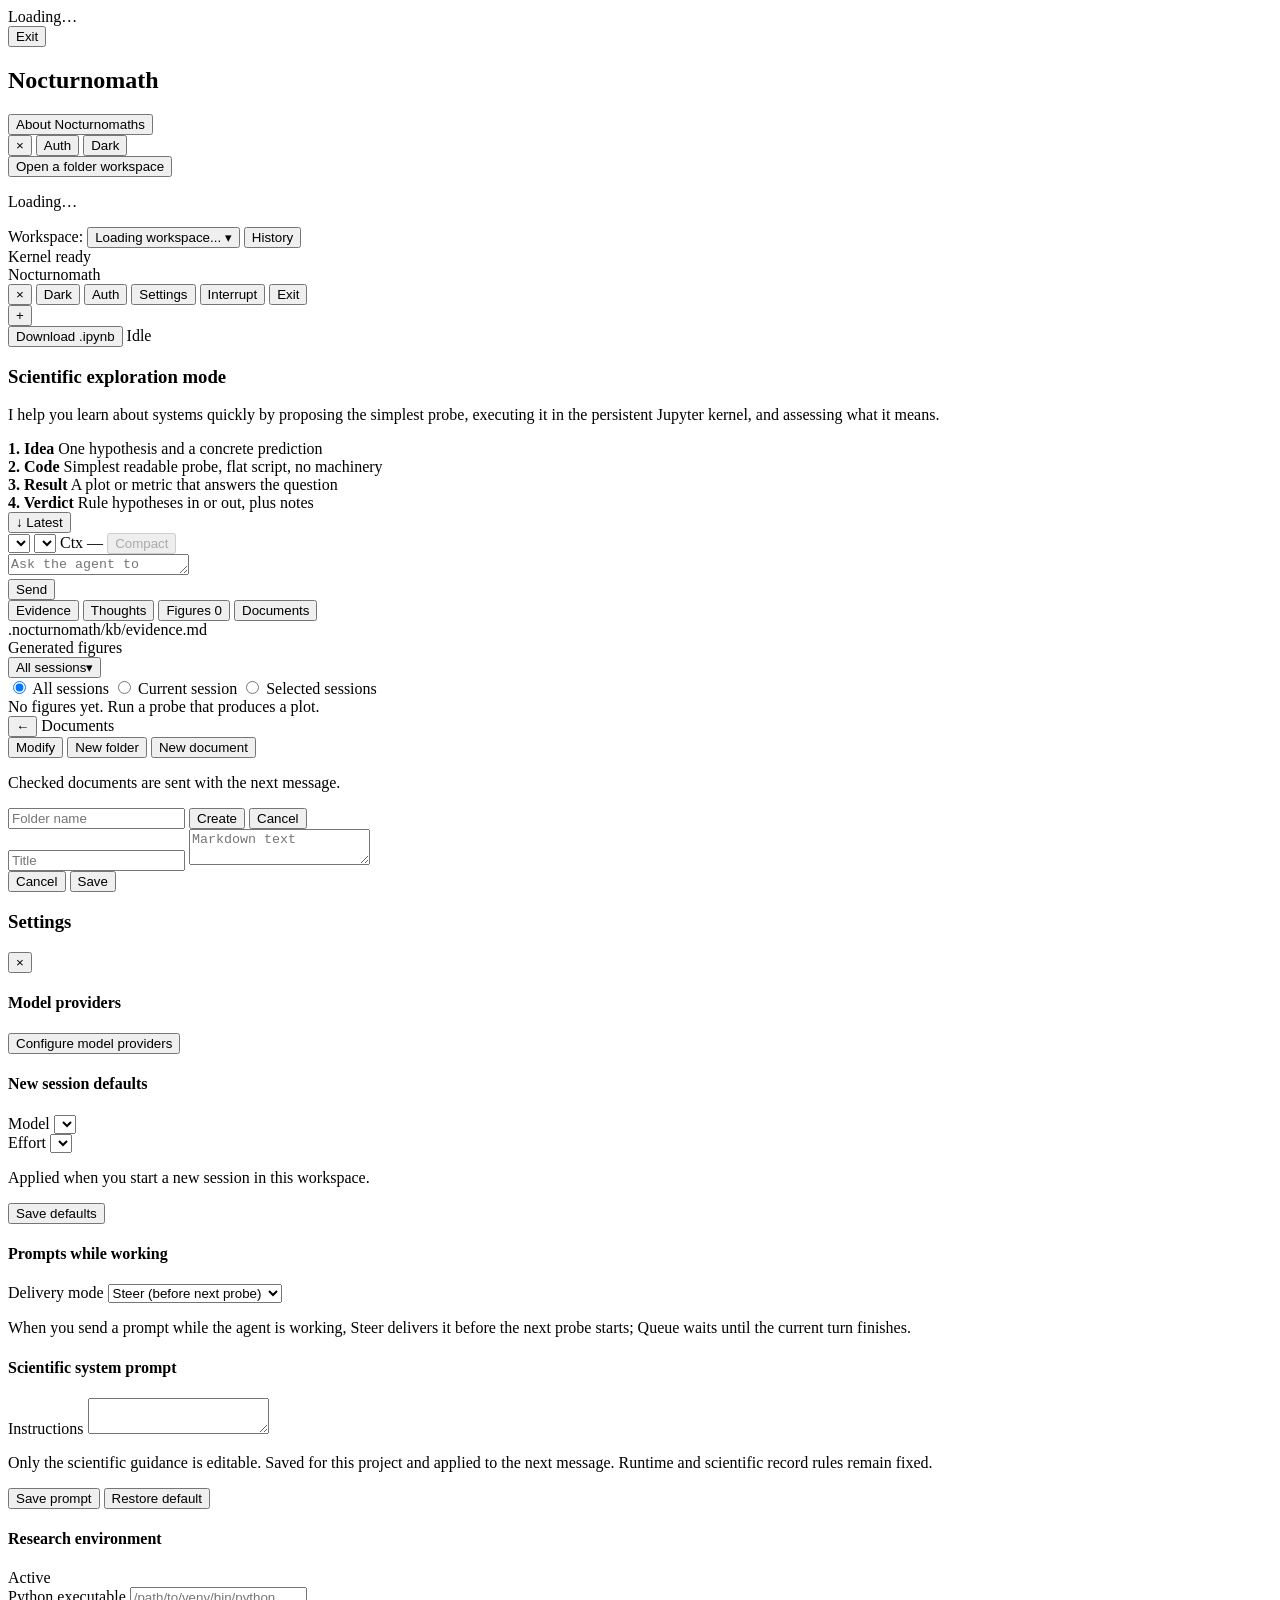
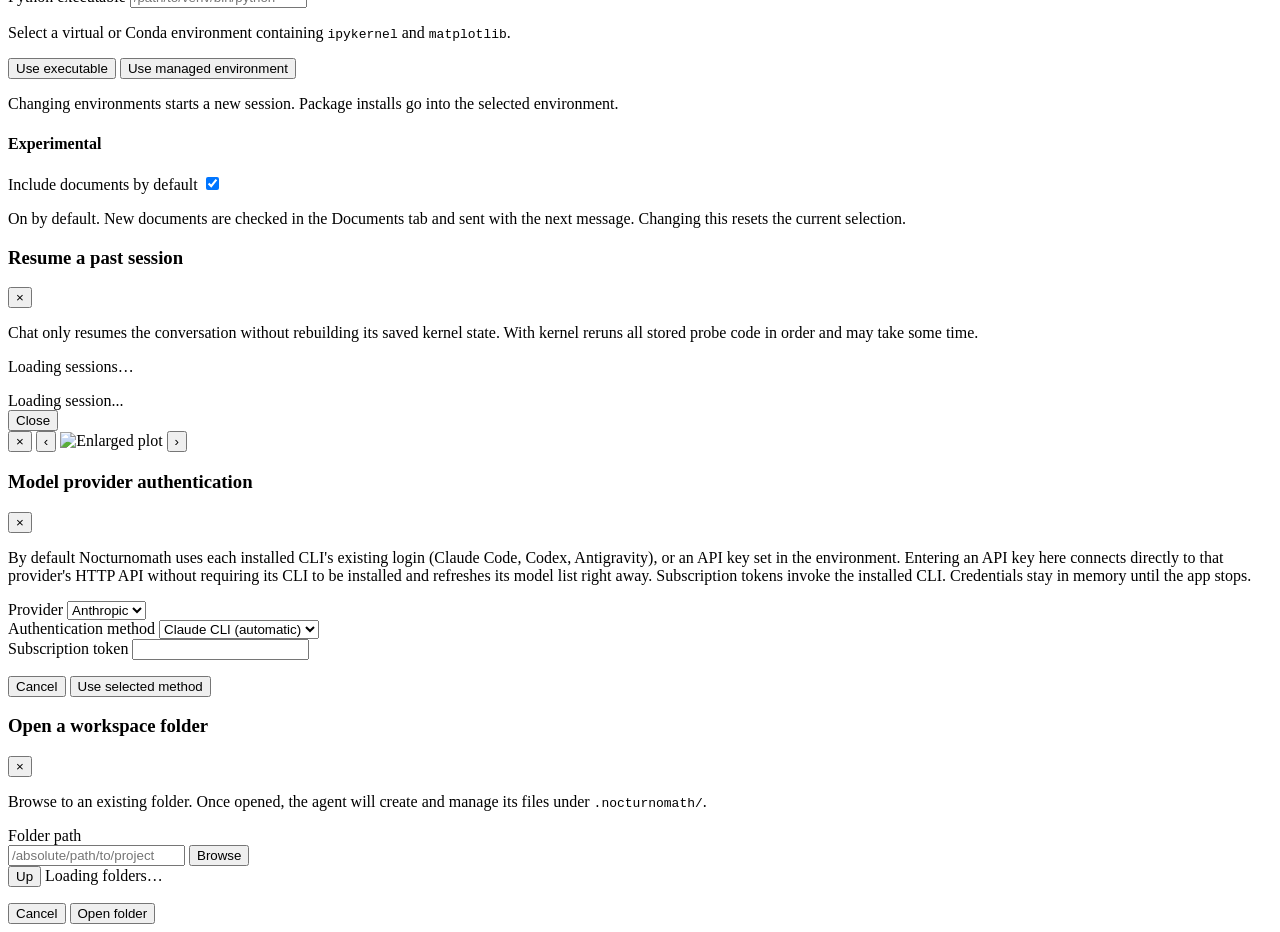
==== commit 033045b4: "Improve modal ergonomics, document autosave, and status clarity" ====
--- a/nocturnomath/web/static/index.html
+++ b/nocturnomath/web/static/index.html
@@ -135,20 +135,23 @@
         </div>
 
         <!-- Chat Messages -->
-        <div class="chat-messages" id="chat-messages">
-          <!-- Initial Welcome Card -->
-          <div class="message-card system-welcome" id="system-welcome">
-            <div class="welcome-header">
-              <h3>Scientific exploration mode</h3>
-            </div>
-            <p>I help you learn about systems quickly by proposing the simplest probe, executing it in the persistent Jupyter kernel, and assessing what it means.</p>
-            <div class="exploration-steps">
-              <div class="step-item"><strong>1. Idea</strong> One hypothesis and a concrete prediction</div>
-              <div class="step-item"><strong>2. Code</strong> Simplest readable probe, flat script, no machinery</div>
-              <div class="step-item"><strong>3. Result</strong> A plot or metric that answers the question</div>
-              <div class="step-item"><strong>4. Verdict</strong> Rule hypotheses in or out, plus notes</div>
-            </div>
-          </div>
+        <div class="chat-scroll-wrap">
+          <div class="chat-messages" id="chat-messages">
+            <!-- Initial Welcome Card -->
+            <div class="message-card system-welcome" id="system-welcome">
+              <div class="welcome-header">
+                <h3>Scientific exploration mode</h3>
+              </div>
+              <p>I help you learn about systems quickly by proposing the simplest probe, executing it in the persistent Jupyter kernel, and assessing what it means.</p>
+              <div class="exploration-steps">
+                <div class="step-item"><strong>1. Idea</strong> One hypothesis and a concrete prediction</div>
+                <div class="step-item"><strong>2. Code</strong> Simplest readable probe, flat script, no machinery</div>
+                <div class="step-item"><strong>3. Result</strong> A plot or metric that answers the question</div>
+                <div class="step-item"><strong>4. Verdict</strong> Rule hypotheses in or out, plus notes</div>
+              </div>
+            </div>
+          </div>
+          <button type="button" class="btn btn-xs chat-jump-bottom hidden" id="btn-jump-bottom" aria-label="Jump to latest messages">&darr; Latest</button>
         </div>
 
         <!-- Chat Input Form -->
@@ -397,8 +400,10 @@
     <!-- Image Lightbox Modal -->
     <div class="lightbox-backdrop hidden" id="lightbox-modal">
       <div class="lightbox-content">
-        <button class="lightbox-close" id="lightbox-close" type="button">&times;</button>
+        <button class="lightbox-close" id="lightbox-close" aria-label="Close figure" type="button">&times;</button>
+        <button class="lightbox-nav lightbox-prev hidden" id="lightbox-prev" aria-label="Previous figure" type="button">&lsaquo;</button>
         <img id="lightbox-img" src="" alt="Enlarged plot">
+        <button class="lightbox-nav lightbox-next hidden" id="lightbox-next" aria-label="Next figure" type="button">&rsaquo;</button>
         <div class="lightbox-caption" id="lightbox-caption"></div>
       </div>
     </div>
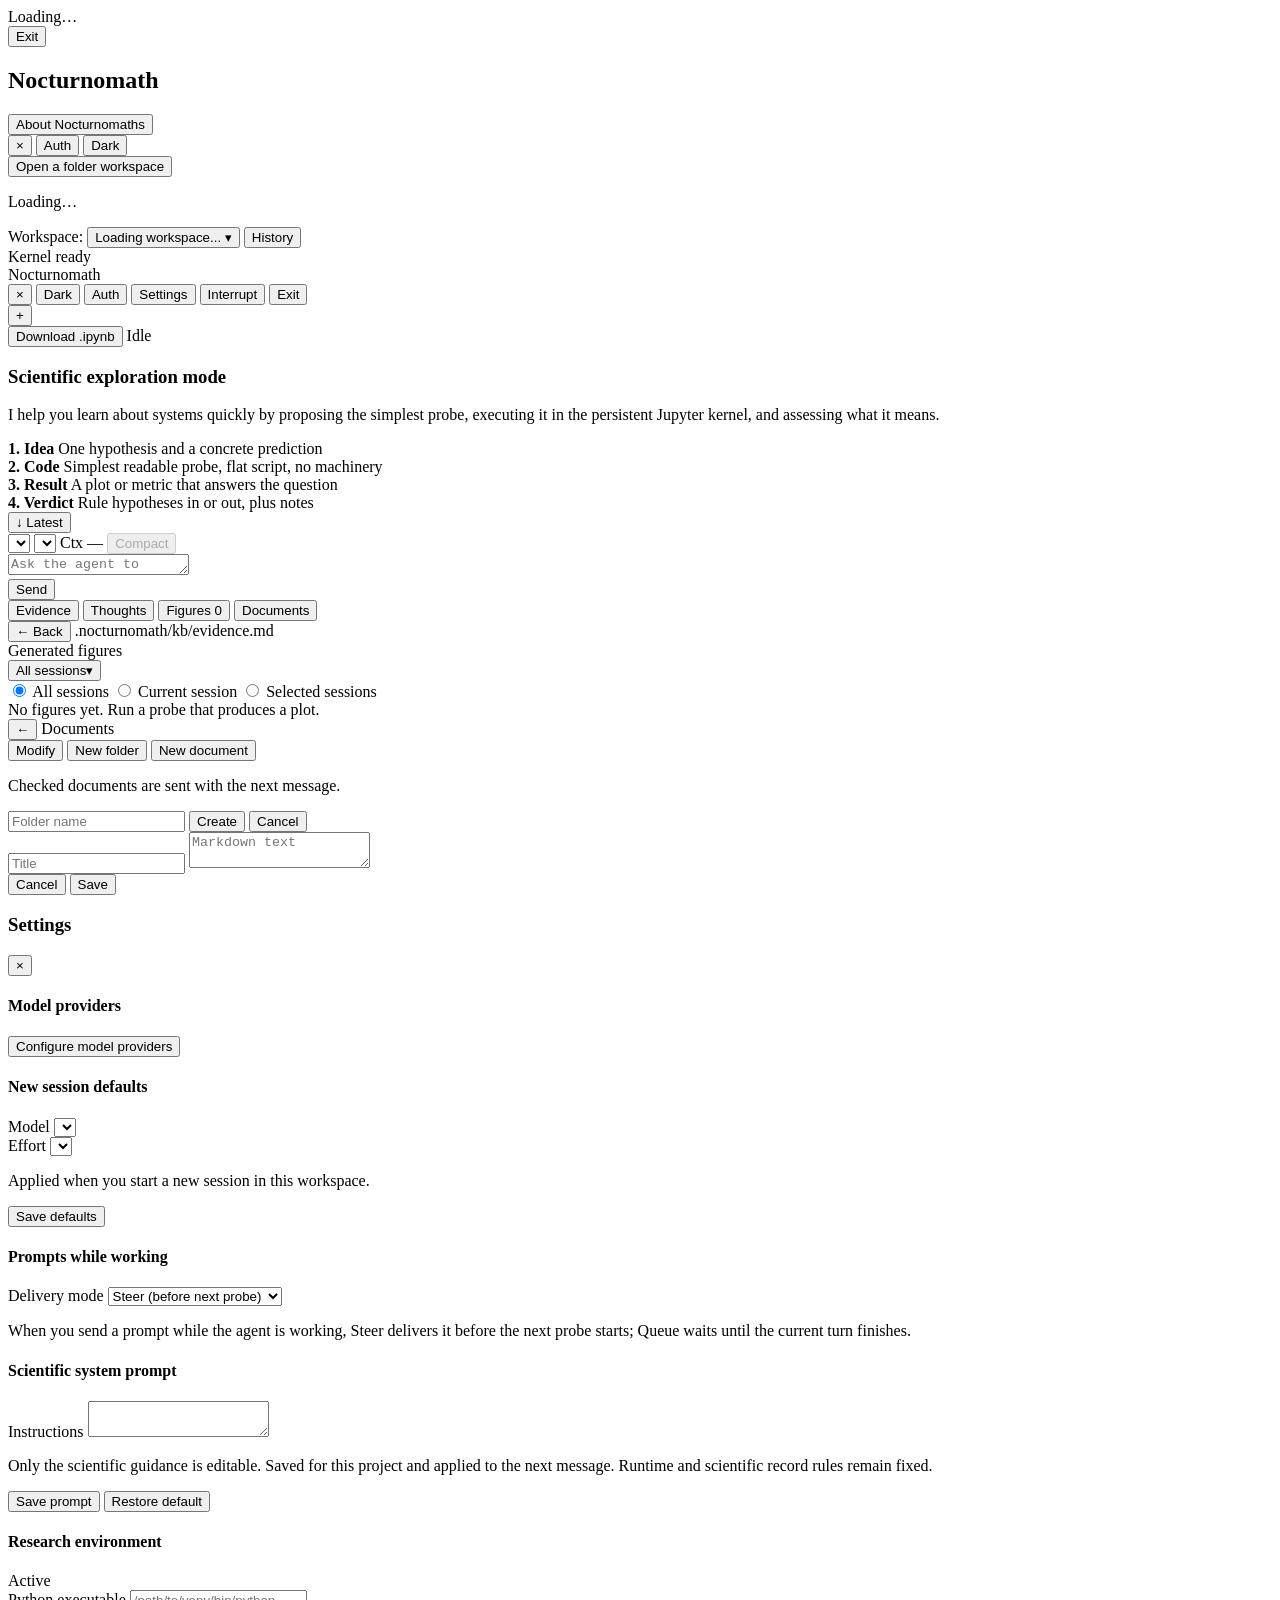
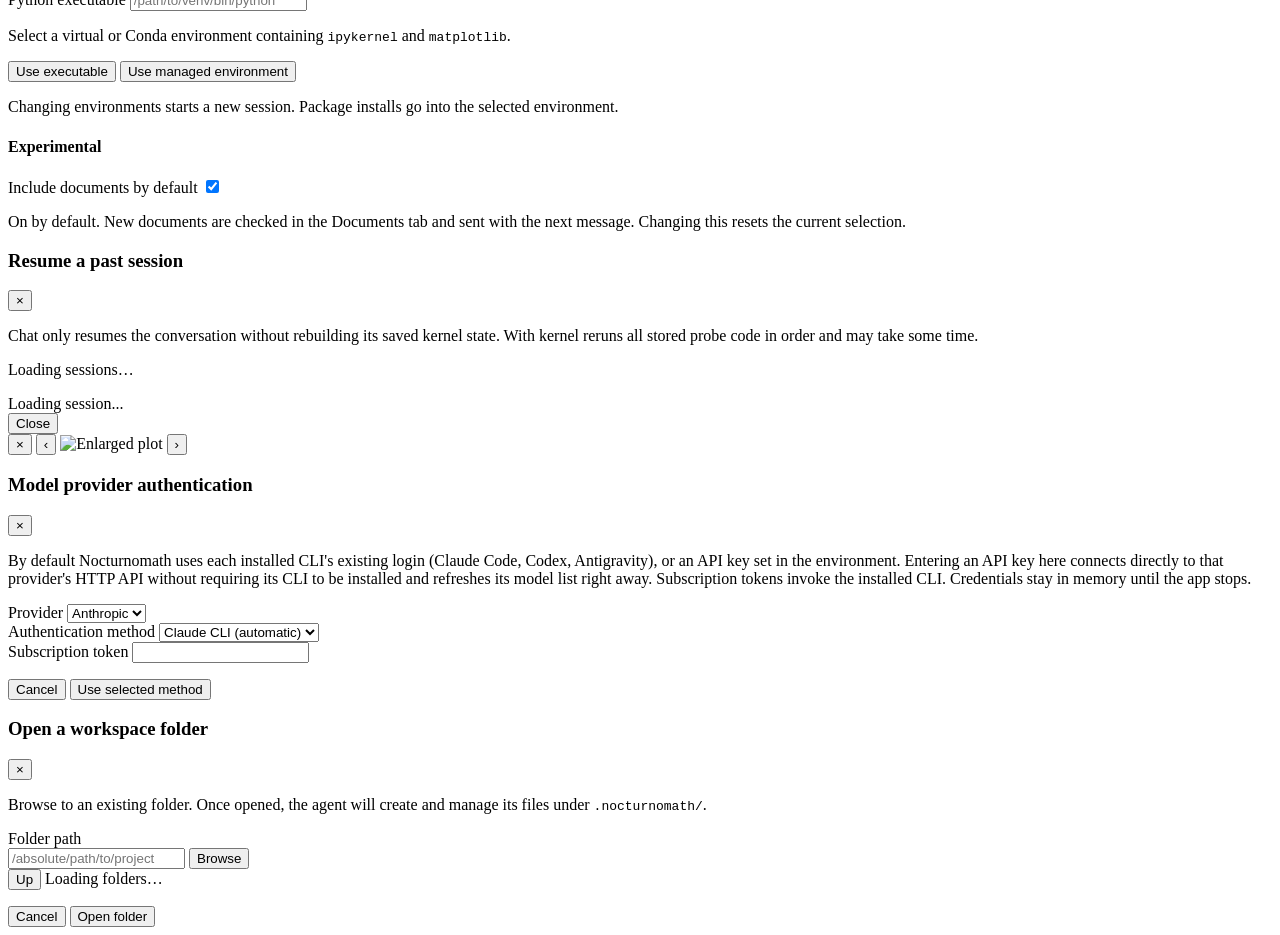
==== commit bfb1c1da: "Add back navigation with scroll restoration for linked viewer artifacts" ====
--- a/nocturnomath/web/static/index.html
+++ b/nocturnomath/web/static/index.html
@@ -201,11 +201,14 @@
         </div>
 
         <!-- Document Viewer Content Area -->
-        <div class="viewer-content">
+        <div class="viewer-content" id="viewer-content">
           <!-- Document Reader Tab View -->
           <div class="tab-view active" id="view-doc">
             <div class="doc-header-info" id="doc-header-info">
-              <span class="doc-path-label" id="doc-path-label">.nocturnomath/kb/evidence.md</span>
+              <div class="doc-header-left">
+                <button class="btn btn-xs btn-ghost hidden" id="doc-back" type="button" title="Back" aria-label="Back">&larr; Back</button>
+                <span class="doc-path-label" id="doc-path-label">.nocturnomath/kb/evidence.md</span>
+              </div>
               <span class="doc-meta-label" id="doc-meta-label"></span>
             </div>
             <article class="markdown-body" id="markdown-container">
